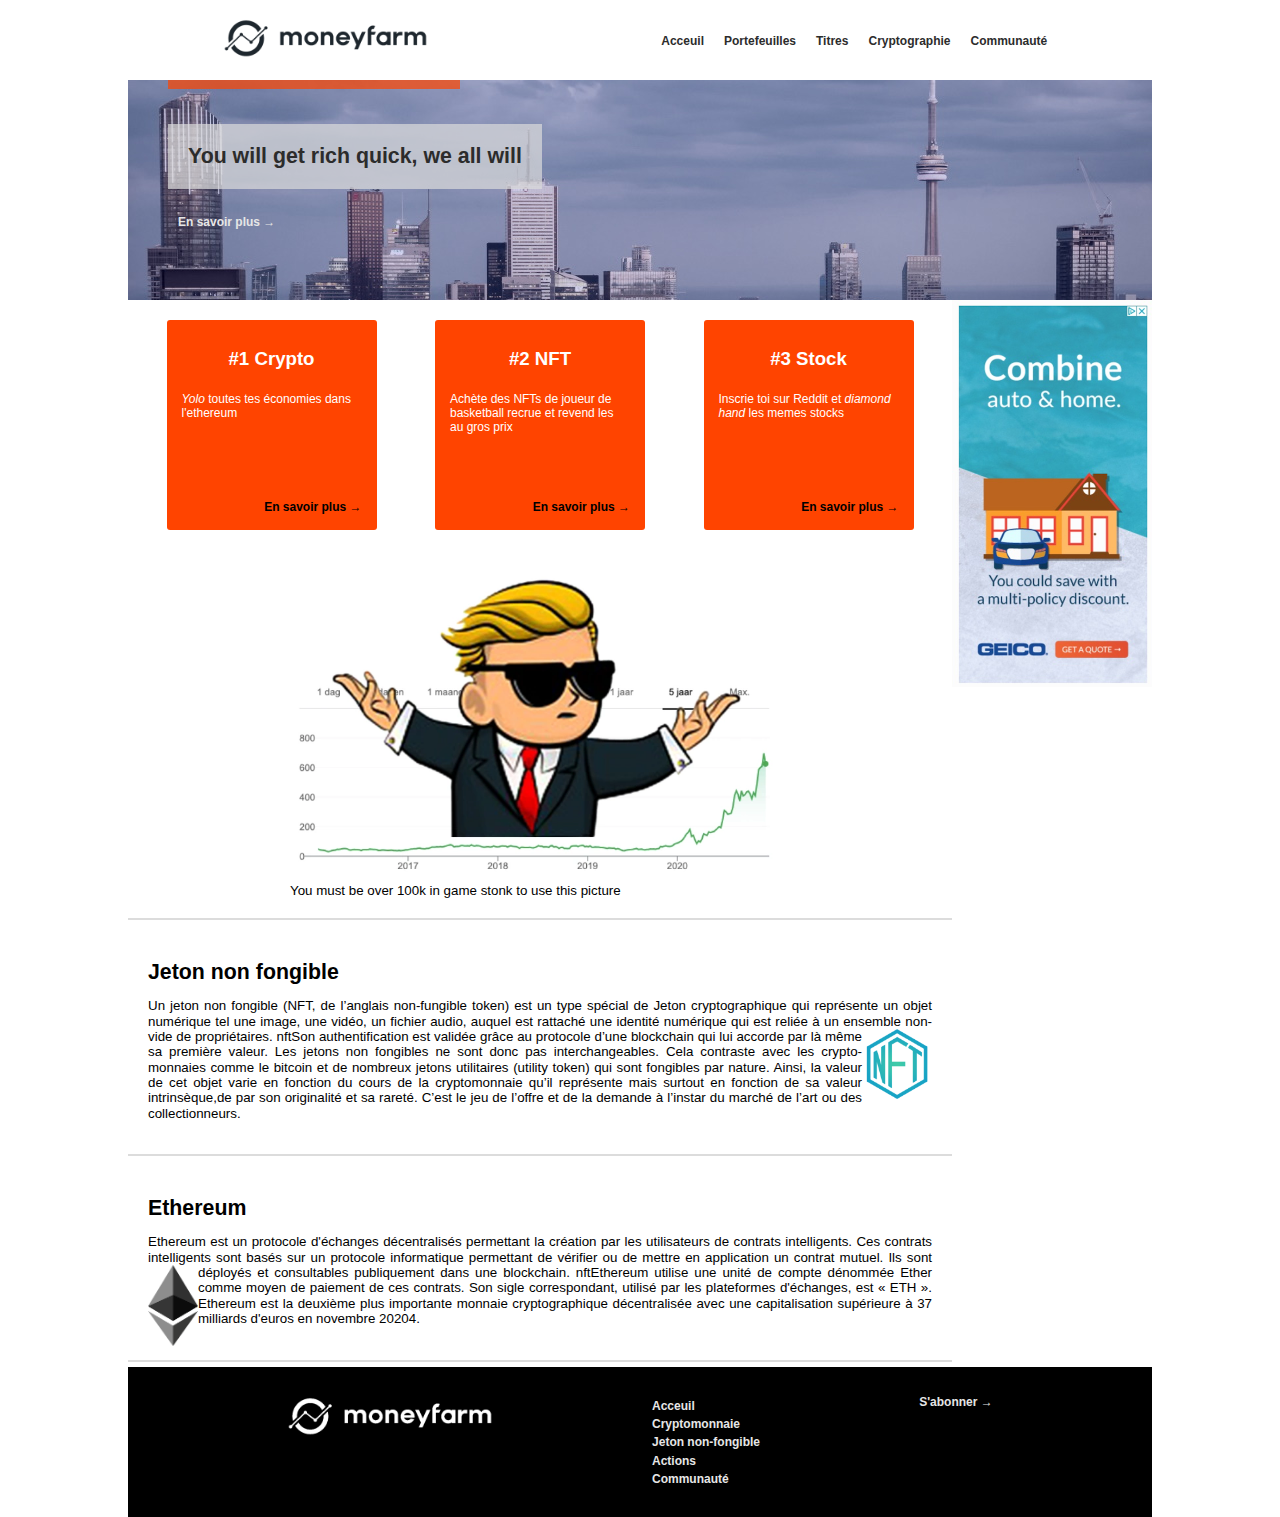
==== solution-étape9/index.html @ 78a69906 "step9 commit" ====
<!DOCTYPE html>
<html lang="fr">

<head>
    <meta charset="UTF-8">
    <meta http-equiv="X-UA-Compatible" content="IE=edge">
    <meta name="viewport" content="width=device-width, initial-scale=1.0">
    <title>Baystreet Bet</title>
    <link rel="stylesheet" href="css/normalize.css">
    <link rel="stylesheet" href="css/styles.css">
</head>

<body>
    <nav id="menu">
        <a href="#">
            <img src="images/logo.png" alt="Logo" height="40">
        </a>
        <ul>
            <li><a href="#">Acceuil</a></li>
            <li><a href="#">Portefeuilles</a></li>
            <li><a href="#">Titres</a></li>
            <li><a href="#nft">Cryptographie</a></li>
            <li><a href="#">Communauté</a></li>
        </ul>
    </nav>
    <header>
        <h1>Join the Moneyfarm</h1>
        <h2>You will get rich quick, we all will</h2>
        <a href="#">En savoir plus &#8594;</a>
    </header>
    <main>
        <section>
            <nav id="box">
                <div class="box">
                    <h1>#1 Crypto</h1>
                    <p><i> Yolo</i> toutes tes économies dans l'ethereum</p>
                    <a href="#"> En savoir plus &#8594;</a>
                </div>
                <div class="box">
                    <h1>#2 NFT</h1>
                    <p>Achète des NFTs de joueur de basketball recrue et revend les au gros prix</p>
                    <a href="#"> En savoir plus &#8594;</a>
                </div>
                <div class="box">
                    <h1>#3 Stock</h1>
                    <p>Inscrie toi sur Reddit et <i>diamond hand</i> les memes stocks</p>
                    <a href="#"> En savoir plus &#8594;</a>
                </div>
            </nav>
            <article id="meme-stock">
                <figure> 
                    <img src="images/meme-stocks.webp" alt="logo" width="500px">
                    <figcaption>You must be over 100k in game stonk to use this picture</figcaption>
                </figure>
                    
            </article>
            <article id="nft">
                <h1>Jeton non fongible</h1>
                <p> 
                    Un jeton non fongible (NFT, de l’anglais non-fungible token) est un type spécial de Jeton 
                    cryptographique qui représente un objet numérique tel une image, une vidéo, un fichier audio, 
                    auquel est rattaché une identité numérique qui est reliée à un ensemble non-vide de propriétaires.
                    <img src="images/220px-NFT_Icon.png" alt="Jeton" width="70px"> 
                    nftSon authentification est validée grâce au protocole d’une blockchain qui lui accorde par là même 
                    sa première valeur.
                    
                    Les jetons non fongibles ne sont donc pas interchangeables. Cela contraste avec 
                    les crypto-monnaies comme le bitcoin et de nombreux jetons utilitaires (utility token) qui sont 
                    fongibles par nature. Ainsi, la valeur de cet objet varie en fonction du cours de la cryptomonnaie qu’il 
                    représente mais surtout en fonction de sa valeur intrinsèque,de par son originalité et sa rareté. C’est le 
                    jeu de l’offre et de la demande à l’instar du marché de l’art ou des collectionneurs.</p>
            </article>
            <article id="crypto">
                <h1>Ethereum</h1>
                <p>
                    
                    Ethereum est un protocole d'échanges décentralisés permettant la création par les utilisateurs de contrats intelligents. 
                    Ces contrats intelligents sont basés sur un protocole informatique permettant de vérifier ou de mettre en application un 
                    contrat mutuel. Ils sont déployés et consultables publiquement dans une blockchain. 
                    nftEthereum utilise une unité de compte 
                    <img src="images/ethereum_logo_2014.png" alt="nft" width="50px">
                    dénommée Ether comme moyen de paiement de ces contrats. Son sigle correspondant, utilisé par les plateformes d'échanges, 
                    est « ETH ». Ethereum est la deuxième plus importante monnaie cryptographique décentralisée avec une capitalisation 
                    supérieure à 37 milliards d'euros en novembre 20204.
                </p>
            </article>
        </section>
        <aside>
            <img src="images/ads.png" alt="Logo" width="200">
            
        </aside>
    </main>
    <footer>
        <nav>
            <a href="#">
                <img src="images/logo_blanc.png" alt="Logo" height="40">
            </a>
            <ul>
                <li><a href="#">Acceuil</a></li>
                <li><a href="#crypto">Cryptomonnaie</a></li>
                <li><a href="#nft">Jeton non-fongible</a></li>
                <li><a href="#meme-stock">Actions</a></li>
                <li><a href="#">Communauté</a></li>
            </ul>
            <a href="#">S'abonner &#8594;</a>
        </nav>
    </footer>
</body>

</html>
---- solution-étape9/css/styles.css ----
a{
    text-decoration: none;
    /*ajout*/
    font-size: 12px;
    font-weight: bold;
    /*fin ajout*/
}

body{
    width: 100%;
    font-family: Verdana, Geneva, Tahoma, sans-serif;
}

header, main, footer {
    width: 1024px;
    margin: auto;
}

nav#menu {
    width: 1024px;
    margin: auto;
    position:fixed;
    top:0;
    background-color: white;
    width: 100%;
    height: 80px;
}

nav{
    display: flex;
    flex-direction: row;
    justify-content: space-evenly;
    align-items: center;
}

ul{
    padding: 0px;
    margin: 0px;
    list-style: none;
    display: flex;
    
}

nav#menu{
    height: 80px;
}


nav#menu ul li  a{
    color: rgb(44, 44, 44);
    font-size: 12px;
    font-weight: bold;
    padding-left: 10px;
    padding-right: 10px;
}
/*ajout*/
nav#menu ul li a:hover, header a:hover{
    border-bottom: 4px solid orangered;
    /*fin ajout*/
}

header{
    height: 300px;
    /*ajout*/
    background-image: url(../images/toronto.jpg);
    background-size: cover;
    display: flex;
    flex-direction: column;
    justify-content: flex-start;
    /*fin ajout*/
}

/*ajout*/
header > *{
    margin-left: 40px;
    padding: 20px;
    width: max-content;
}
header > h1{
    background-color: rgba(255, 68, 0, 0.7);
    color: rgb(230, 230, 230);
    font-size: 20pt;
}
header > h2{
    background-color: rgba(219, 219, 219, 0.7);
    color: rgb(44, 44, 44);
    font-size: 16pt;
}
header a{
    color: rgb(230, 230, 230);
    padding: 10px;
}
/*fin ajout*/

main{
    display: flex;
    flex-direction: row;
}

aside{
    display: flex;
    flex-direction: column;
}

section{
    flex: 1;
}

.box{
    width: 180px;
    height: 180px;
    padding:15px;
    margin: 20px;
    background-color: rgba(255,68,0);
    color: white;
    border-radius: 3px;
    display: flex;
    flex-direction: column;
    align-items: center;
}

.box>h1{
    font-size: 14pt;
}
.box>p{
    font-size: 9pt;
}

.box a{
    color: black;
    margin-top: auto;
    align-self: flex-end;
}
/*début ajout*/
article{
    margin-bottom: 5px;
    border-bottom: 2px solid gainsboro;
    padding: 20px;
    color:(44,44,44)
} 
article>h1{
    font-size: 16pt;
}

article>p, figcaption{
    font-size: 10pt;
    text-align: justify;
}

article#nft img{
    float: right;
}

article#crypto img{
    float: left;
}

article#meme-stock figure{
    margin: auto;
    width: 500px;
}
/*fin ajout*/
footer{
    display: flex;
    flex-direction: row;
    align-items:center;
    height: 150px;
    background-color: black;
}

footer>nav{
    flex:1;
    display: flex;
    justify-content: space-evenly;
    align-items:flex-start;
}

footer ul{
    flex-direction: column;
}

footer ul li a{
    height: 25px;
}
footer a{
    color: rgb(230, 230, 230 );
}
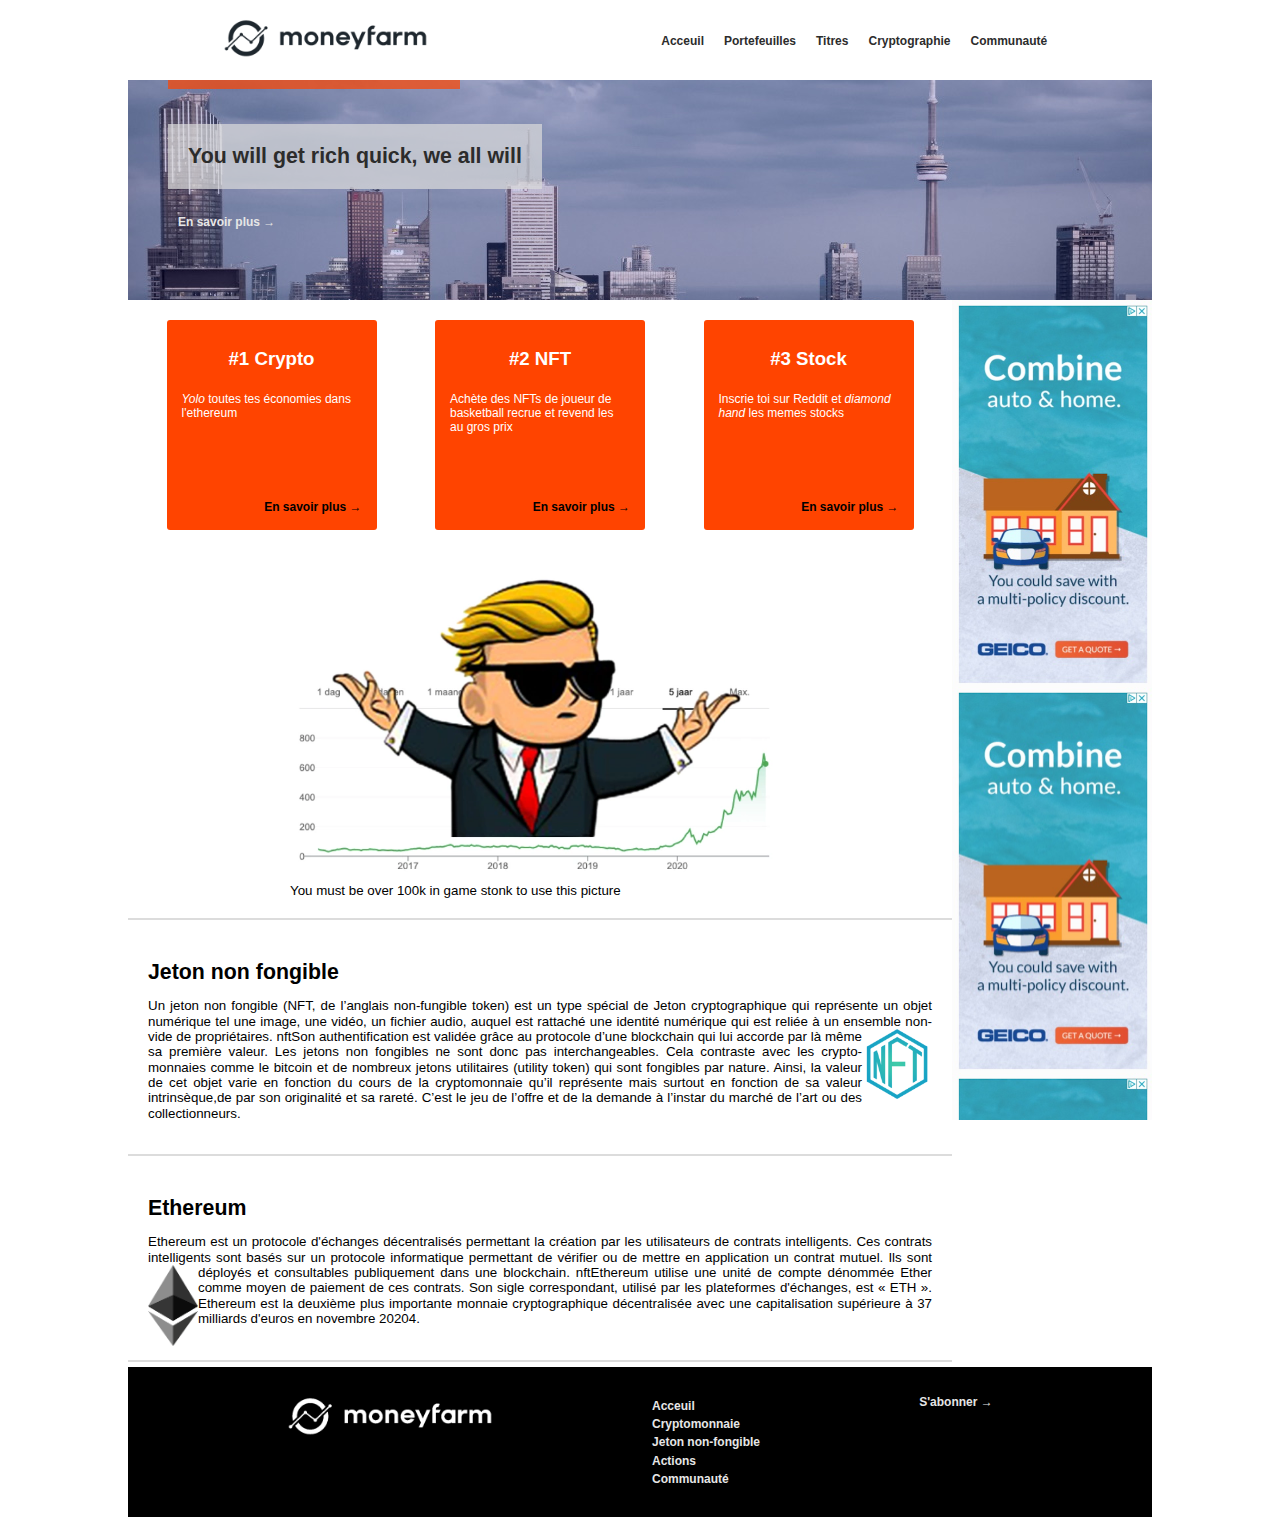
==== commit 0565b8d2: "step9-commit" ====
--- a/solution-étape9/index.html
+++ b/solution-étape9/index.html
@@ -87,7 +87,8 @@
         </section>
         <aside>
             <img src="images/ads.png" alt="Logo" width="200">
-            
+            <img src="images/ads.png" alt="Logo" width="200">
+            <img src="images/ads.png" alt="Logo" width="200">
         </aside>
     </main>
     <footer>
--- a/solution-étape9/css/styles.css
+++ b/solution-étape9/css/styles.css
@@ -24,6 +24,7 @@
     background-color: white;
     width: 100%;
     height: 80px;
+    z-index: 2;
 }
 
 nav{
@@ -41,9 +42,6 @@
     
 }
 
-nav#menu{
-    height: 80px;
-}
 
 
 nav#menu ul li  a{
@@ -100,6 +98,17 @@
 aside{
     display: flex;
     flex-direction: column;
+   /* position: sticky;
+    align-self: flex-start;
+    top:80px;
+    background-color: white;*/
+    align-self: flex-start;
+    position: sticky;
+    max-height: calc(100vh - 80px);
+    top:80px;
+    background-color: white;
+    z-index: 1;
+    overflow: auto;
 }
 
 section{
